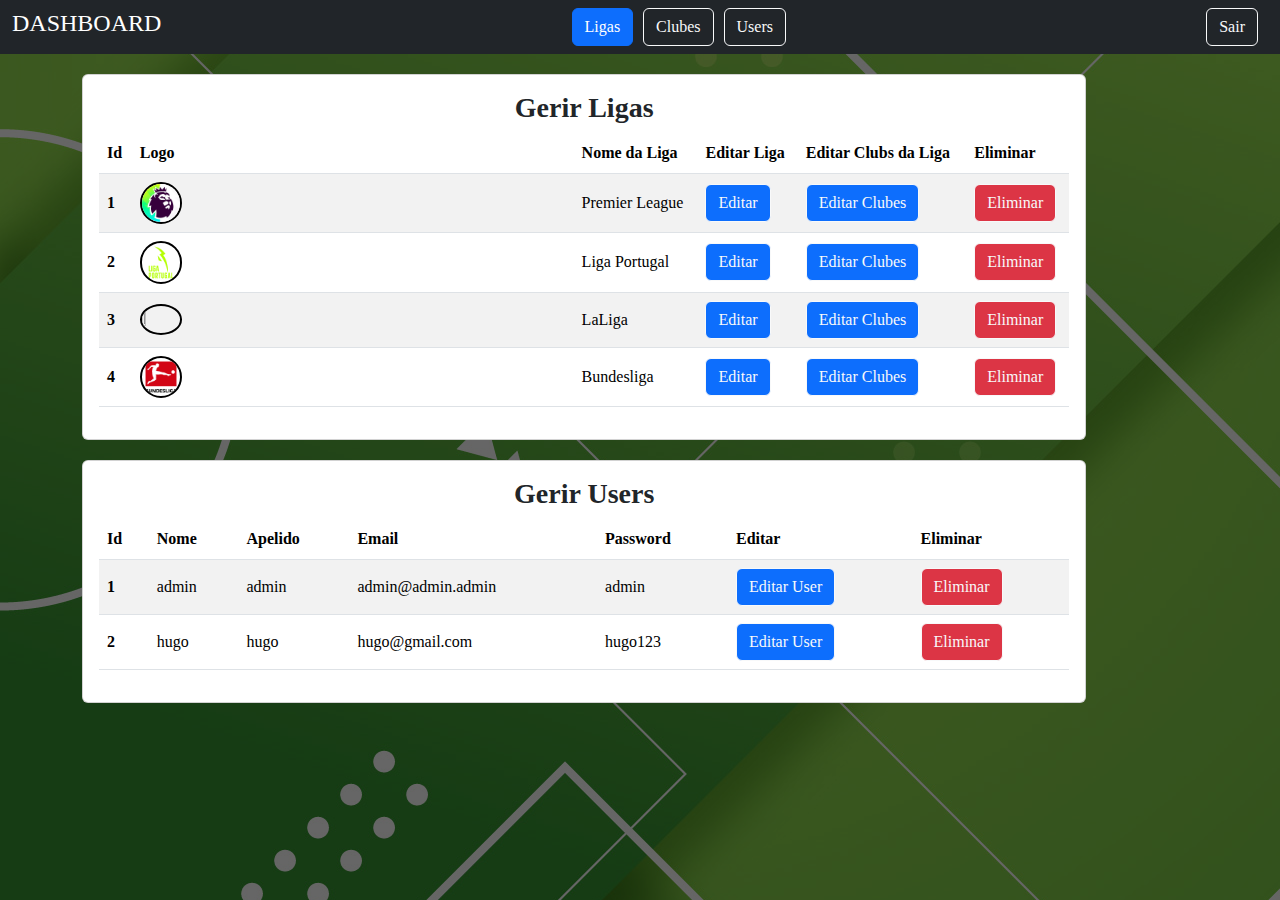
==== admin.html @ 577b0f96 "Added Toast when deleting data" ====
<!DOCTYPE html>
<html lang="en">

<head>
  <meta charset="UTF-8" />
  <meta name="viewport" content="width=device-width, initial-scale=1.0" />
  <title>Ligas de futebol</title>
  
  <script src="https://cdn.jsdelivr.net/npm/bootstrap@5.3.3/dist/js/bootstrap.bundle.min.js" integrity="sha384-YvpcrYf0tY3lHB60NNkmXc5s9fDVZLESaAA55NDzOxhy9GkcIdslK1eN7N6jIeHz" crossorigin="anonymous"></script>
  <link href="https://cdn.jsdelivr.net/npm/bootstrap@5.3.3/dist/css/bootstrap.min.css" rel="stylesheet" integrity="sha384-QWTKZyjpPEjISv5WaRU9OFeRpok6YctnYmDr5pNlyT2bRjXh0JMhjY6hW+ALEwIH" crossorigin="anonymous">
  <link rel="stylesheet" href="css/style.css">
  <script src="jquery/jquery-3.6.0.min.js"></script>
  <link rel="stylesheet" href="https://cdn.jsdelivr.net/npm/toastify-js/src/toastify.min.css">
</head>

<body>
  <div class="intro">
    <div class="maskBlack">

        <nav class="navbar navbar-expand-sm bg-info navbar-info bg-dark ">

            <div class="container-fluid">
        
              <h4 class="text-white">DASHBOARD</h4>
        
              <ul class="navbar-nav mr-auto">
        
                <li class="nav-item pr-2">

                    <button type="button" class="btn btn-primary">Ligas</button>

                </li>
                <li class="nav-item">
                  <a class="btn btn-outline-light" href="#clubes" role="button">Clubes</a>
                </li>
                <li class="nav-item">
                  <a class="btn btn-outline-light" href="#users" role="button">Users</a>
                </li>
        
              </ul>
        
              <ul class="navbar-nav">
        
                <li class="nav-item">
                  <a class="btn btn-outline-light" href="index.html" role="button">Sair</a>
        
              </ul>
        
            </div>
          </nav>

      <div class="container">

      
        <div class="card">
          <div class="card-body">

            <h3 class="card-title">Gerir Ligas</h3>
           
            <table class="table table-striped align-middle">
              <thead>
                <tr>
                  <th scope="col">Id</th>
                  <th scope="col">Logo</th>
                  <th scope="col">Nome da Liga</th>
                  <th scope="col">Editar Liga</th>
                  <th scope="col">Editar Clubs da Liga</th>
                  <th scope="col">Eliminar</th>
                </tr>
              </thead>
              <tbody id="leagues">
            </tbody>
            </table>

          </div>
        </div>
        <div class="card">
          <div class="card-body">

            <h3 class="card-title">Gerir Users</h3>
           
            <table class="table table-striped align-middle">
              <thead>
                <tr>
                  <th scope="col">Id</th>
                  <th scope="col">Nome</th>
                  <th scope="col">Apelido</th>
                  <th scope="col">Email</th>
                  <th scope="col">Password</th>
                  <th scope="col">Editar</th>
                  <th scope="col">Eliminar</th>
                </tr>
              </thead>
              <tbody id="userAdmin">
            </tbody>
            </table>

          </div>
        </div>

    
</div>  
<!-- MODAL LIGAS-->
      <div class="modal fade modal-dialog-scrollable" id="modalLiga" tabindex="-1" aria-labelledby="exampleModalLabel" aria-hidden="true">
        <div class="modal-dialog">
          <div class="modal-content">
            <div class="modal-header">
              <h5 class="modal-title" id="exampleModalLabel">Modal Liga</h5>
              <button type="button" class="btn-close" data-bs-dismiss="modal" aria-label="Close"></button>
            </div>
            <div class="modal-body">
            
              <table class="table table-striped align-middle table-responsive table-sm">
                <thead>
                  <tr>
                    <th scope="col"><input type="nome" class="form-control" id="idUser" placeholder="Nome"></th>
                    <th scope="col"><input type="nome" class="form-control" id="idUser" placeholder="Logo (??)"></th>
                  </tr>
                </thead>
                <tbody id="mLiga">
              </tbody>
              </table>


            </div>
            <div class="modal-footer">
              <button type="button" class="btn btn-secondary" data-bs-dismiss="modal">Close</button>
              <button type="button" class="btn btn-primary" data-bs-toggle="modal" data-bs-target="#modalV2">Save changes</button>
            </div>
          </div>
        </div>
      </div>

<!-- MODAL VARIOS Clubes-->
      <div class="modal fade" id="modalClub" tabindex="-1" aria-labelledby="exampleModalLabel" aria-hidden="true">
        <div class="modal-dialog">
          <div class="modal-content">
            <div class="modal-header">
              <h5 class="modal-title" id="exampleModalLabel">Modal Clubes</h5>
              <button type="button" class="btn-close" data-bs-dismiss="modal" aria-label="Close"></button>
            </div>


            <div class="modal-body">
              
              <table class="table table-striped align-middle table-responsive table-sm">
                <thead>
                  <tr>
                    <th scope="col">Logo</th>
                    <th scope="col">Nome</th>
                    <th scope="col">Cidade</th>
                    <th scope="col">Fundação</th>
                    <th scope="col">Editar</th>
                    <th scope="col">Eliminar</th>
                  </tr>
                </thead>
                <tbody id="mClub">
              </tbody>
              </table>

            </div>
            <div class="modal-footer">
              <button type="button" class="btn btn-secondary" data-bs-dismiss="modal">Close</button>
              <button type="button" class="btn btn-primary">Save changes</button>
            </div>
          </div>
        </div>
      </div>
<!-- MODAL Users-->
<div class="modal fade" id="modalUser" tabindex="-1" aria-labelledby="exampleModalLabel" aria-hidden="true">
  <div class="modal-dialog">
    <div class="modal-content">
      <div class="modal-header">
        <h5 class="modal-title" id="exampleModalLabel">Modal User</h5>
        <button type="button" class="btn-close" data-bs-dismiss="modal" aria-label="Close"></button>
      </div>


      <div class="modal-body">
        
        <table class="table table-striped align-middle table-responsive table-sm">
          <thead>
            <tr>
              <th scope="col"><input type="nome" class="form-control" id="idUser" placeholder="Nome"></th>
              <th scope="col"><input type="nome" class="form-control" id="idUser" placeholder="Apelido"></th>
              <th scope="col"><input type="nome" class="form-control" id="idUser" placeholder="Email"></th>
              <th scope="col"><input type="nome" class="form-control" id="idUser" placeholder="Password"></th>

            </tr>
          </thead>
          <tbody id="mUser">
        </tbody>
        </table>

      </div>
      <div class="modal-footer">
        <button type="button" class="btn btn-secondary" data-bs-dismiss="modal">Close</button>
        <button type="button" class="btn btn-primary">Save changes</button>
      </div>
    </div>
  </div>
</div>
<!-- MODAL CLUBE SOLO-->
<div class="modal fade modal-dialog-scrollable" id="modalClubSolo" tabindex="-1" aria-labelledby="exampleModalLabel" aria-hidden="true">
  <div class="modal-dialog">
    <div class="modal-content">
      <div class="modal-header">
        <h5 class="modal-title" id="exampleModalLabel">Modal Liga</h5>
        <button type="button" class="btn-close" data-bs-dismiss="modal" aria-label="Close"></button>
      </div>
      <div class="modal-body">
      
        <table class="table table-striped align-middle table-responsive table-sm">
          <thead>
            <tr>
              <th scope="col"><input type="nome" class="form-control" id="idUser" placeholder="Logo (??)"></th>
              <th scope="col"><input type="nome" class="form-control" id="idUser" placeholder="Nome"></th>
              <th scope="col"><input type="nome" class="form-control" id="idUser" placeholder="Cidade"></th>
              <th scope="col"><input type="nome" class="form-control" id="idUser" placeholder="Fundação"></th>
            </tr>
          </thead>
          <tbody id="mClubSolo">
        </tbody>
        </table>


      </div>
      <div class="modal-footer">
        <button type="button" class="btn btn-secondary" data-bs-dismiss="modal">Close</button>
        <button type="button" class="btn btn-primary" data-bs-toggle="modal" data-bs-target="#modalV2">Save changes</button>
      </div>
    </div>
  </div>
</div>

    </div>
  </div>

  <script src="js/admin.js"></script>
  <script src="https://cdn.jsdelivr.net/npm/toastify-js"></script>
</body>

</html>
---- css/style.css ----
* {
    font-family: 'Roboto';
}

#imagemAdmin{

    height: 10%;
    width: 10%;

}

/*LOGIN PAGE*/
.intro {
    background-image: url("../img/loginBackground.jpg");
    height: 100vh;

}

.maskBlack {

    background-color: rgba(0, 0, 0, 0.6);
    height: 100vh;

}

.redonda {

    border-radius: 1rem;
}

.fade {

    background-color: rgba(0, 0, 0, 0.6);
    height: 100vh;
}

/*NAVBAR*/
#navbar {
    height: 1% !important;
}


#logo,
#user {
    width: 15%;
    height: 15%;
}

#collapsibleNavbar {
    justify-content: right;
}

#dropdown {
    text-align: right;
}

/*INDEX PAGE*/
#header {
    padding-top: 10px;
    text-align: center;
    color: white;
}

.card-title {
    text-align: center;
    font-weight: bold;
}

.card-text {
    text-align: justify;
}

.btn-card {
    text-align: center !important;
    margin: 0 auto;
    display: flow !important;
}

/*admin PAGE*/

.navbar-nav>li {
    margin-right: 10px;
}

.logocircular {
    border-radius: 50%;
    border: 2px solid black;

}

.col-md-3 {
    text-align: -webkit-center;
}

.card {
    margin-top: 20px;
    width: 90%;
}

a.nav-link {
    color: white;
}

a.nav-link:hover {
    color: white;
    font-weight: bold;
    animation-timing-function: ease-out;
}

#backarrow {
    width: 5%;
    height: 11%;
}
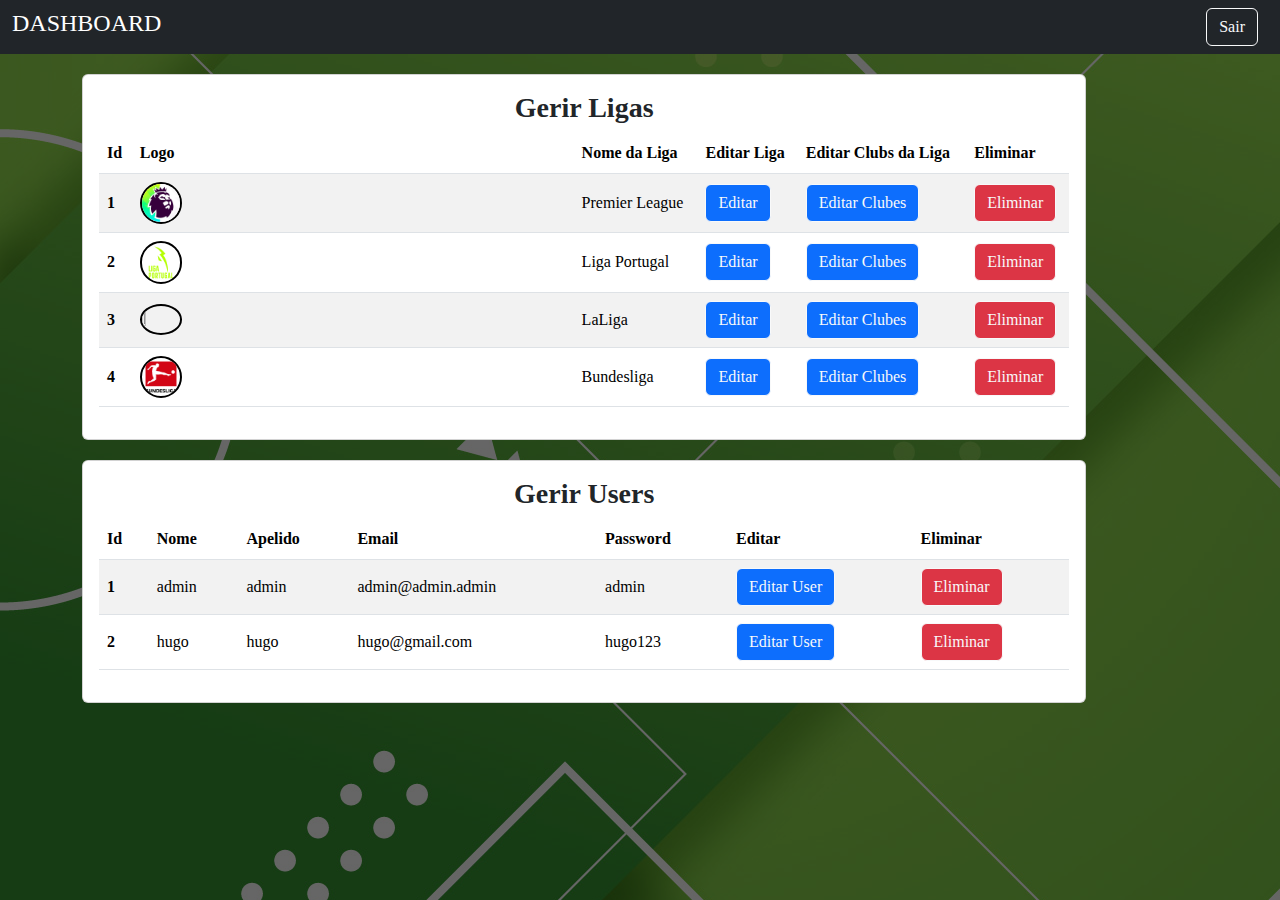
==== commit 799f63dd: "Update admin.html" ====
--- a/admin.html
+++ b/admin.html
@@ -22,22 +22,6 @@
             <div class="container-fluid">
         
               <h4 class="text-white">DASHBOARD</h4>
-        
-              <ul class="navbar-nav mr-auto">
-        
-                <li class="nav-item pr-2">
-
-                    <button type="button" class="btn btn-primary">Ligas</button>
-
-                </li>
-                <li class="nav-item">
-                  <a class="btn btn-outline-light" href="#clubes" role="button">Clubes</a>
-                </li>
-                <li class="nav-item">
-                  <a class="btn btn-outline-light" href="#users" role="button">Users</a>
-                </li>
-        
-              </ul>
         
               <ul class="navbar-nav">
         
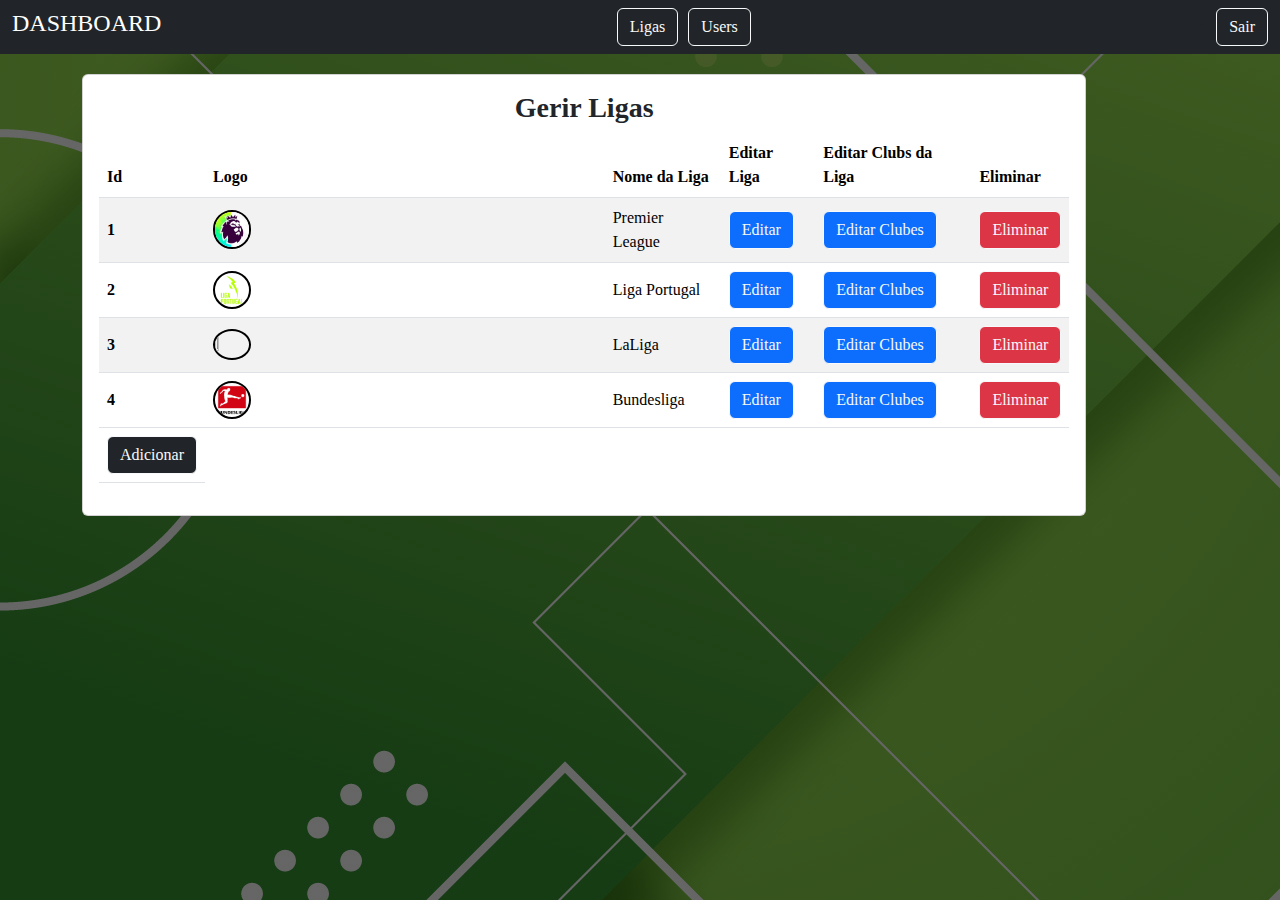
==== commit 39ea4e46: "Responsive Table and Admin separated" ====
--- a/admin.html
+++ b/admin.html
@@ -23,8 +23,16 @@
         
               <h4 class="text-white">DASHBOARD</h4>
         
-              <ul class="navbar-nav">
+              <ul class="navbar-nav mr-auto">
         
+                <li class="nav-item">
+                  <a class="btn btn-outline-light" href="admin.html" role="button">Ligas</a>
+                </li>
+                <li class="nav-item">
+                  <a class="btn btn-outline-light" href="uadmin.html" role="button">Users</a>
+                </li>
+        
+              </ul>
                 <li class="nav-item">
                   <a class="btn btn-outline-light" href="index.html" role="button">Sair</a>
         
@@ -40,48 +48,35 @@
           <div class="card-body">
 
             <h3 class="card-title">Gerir Ligas</h3>
-           
-            <table class="table table-striped align-middle">
+           <div class="table-responsive">
+            <table class="table table-striped align-middle" >
               <thead>
                 <tr>
-                  <th scope="col">Id</th>
-                  <th scope="col">Logo</th>
-                  <th scope="col">Nome da Liga</th>
-                  <th scope="col">Editar Liga</th>
-                  <th scope="col">Editar Clubs da Liga</th>
-                  <th scope="col">Eliminar</th>
+                  <th>Id</th>
+                  <th>Logo</th>
+                  <th>Nome da Liga</th>
+                  <th>Editar Liga</th>
+                  <th>Editar Clubs da Liga</th>
+                  <th>Eliminar</th>
                 </tr>
               </thead>
               <tbody id="leagues">
             </tbody>
+
+            <tfoot>
+              <tr>
+                <td>
+                  <a class="btn btn-dark btn-outline-light "  role="button">Adicionar</a>
+                </td>
+              </tr>
+            </tfoot>
+
+
             </table>
+          </div>
 
           </div>
         </div>
-        <div class="card">
-          <div class="card-body">
-
-            <h3 class="card-title">Gerir Users</h3>
-           
-            <table class="table table-striped align-middle">
-              <thead>
-                <tr>
-                  <th scope="col">Id</th>
-                  <th scope="col">Nome</th>
-                  <th scope="col">Apelido</th>
-                  <th scope="col">Email</th>
-                  <th scope="col">Password</th>
-                  <th scope="col">Editar</th>
-                  <th scope="col">Eliminar</th>
-                </tr>
-              </thead>
-              <tbody id="userAdmin">
-            </tbody>
-            </table>
-
-          </div>
-        </div>
-
     
 </div>  
 <!-- MODAL LIGAS-->
@@ -92,8 +87,8 @@
               <h5 class="modal-title" id="exampleModalLabel">Modal Liga</h5>
               <button type="button" class="btn-close" data-bs-dismiss="modal" aria-label="Close"></button>
             </div>
-            <div class="modal-body">
-            
+            <div class="modal-body table-responsive">
+
               <table class="table table-striped align-middle table-responsive table-sm">
                 <thead>
                   <tr>
@@ -104,7 +99,6 @@
                 <tbody id="mLiga">
               </tbody>
               </table>
-
 
             </div>
             <div class="modal-footer">
@@ -124,8 +118,7 @@
               <button type="button" class="btn-close" data-bs-dismiss="modal" aria-label="Close"></button>
             </div>
 
-
-            <div class="modal-body">
+            <div class="modal-body table-responsive">
               
               <table class="table table-striped align-middle table-responsive table-sm">
                 <thead>
@@ -150,40 +143,7 @@
           </div>
         </div>
       </div>
-<!-- MODAL Users-->
-<div class="modal fade" id="modalUser" tabindex="-1" aria-labelledby="exampleModalLabel" aria-hidden="true">
-  <div class="modal-dialog">
-    <div class="modal-content">
-      <div class="modal-header">
-        <h5 class="modal-title" id="exampleModalLabel">Modal User</h5>
-        <button type="button" class="btn-close" data-bs-dismiss="modal" aria-label="Close"></button>
-      </div>
 
-
-      <div class="modal-body">
-        
-        <table class="table table-striped align-middle table-responsive table-sm">
-          <thead>
-            <tr>
-              <th scope="col"><input type="nome" class="form-control" id="idUser" placeholder="Nome"></th>
-              <th scope="col"><input type="nome" class="form-control" id="idUser" placeholder="Apelido"></th>
-              <th scope="col"><input type="nome" class="form-control" id="idUser" placeholder="Email"></th>
-              <th scope="col"><input type="nome" class="form-control" id="idUser" placeholder="Password"></th>
-
-            </tr>
-          </thead>
-          <tbody id="mUser">
-        </tbody>
-        </table>
-
-      </div>
-      <div class="modal-footer">
-        <button type="button" class="btn btn-secondary" data-bs-dismiss="modal">Close</button>
-        <button type="button" class="btn btn-primary">Save changes</button>
-      </div>
-    </div>
-  </div>
-</div>
 <!-- MODAL CLUBE SOLO-->
 <div class="modal fade modal-dialog-scrollable" id="modalClubSolo" tabindex="-1" aria-labelledby="exampleModalLabel" aria-hidden="true">
   <div class="modal-dialog">
@@ -192,7 +152,7 @@
         <h5 class="modal-title" id="exampleModalLabel">Modal Liga</h5>
         <button type="button" class="btn-close" data-bs-dismiss="modal" aria-label="Close"></button>
       </div>
-      <div class="modal-body">
+      <div class="modal-body table-responsive">
       
         <table class="table table-striped align-middle table-responsive table-sm">
           <thead>
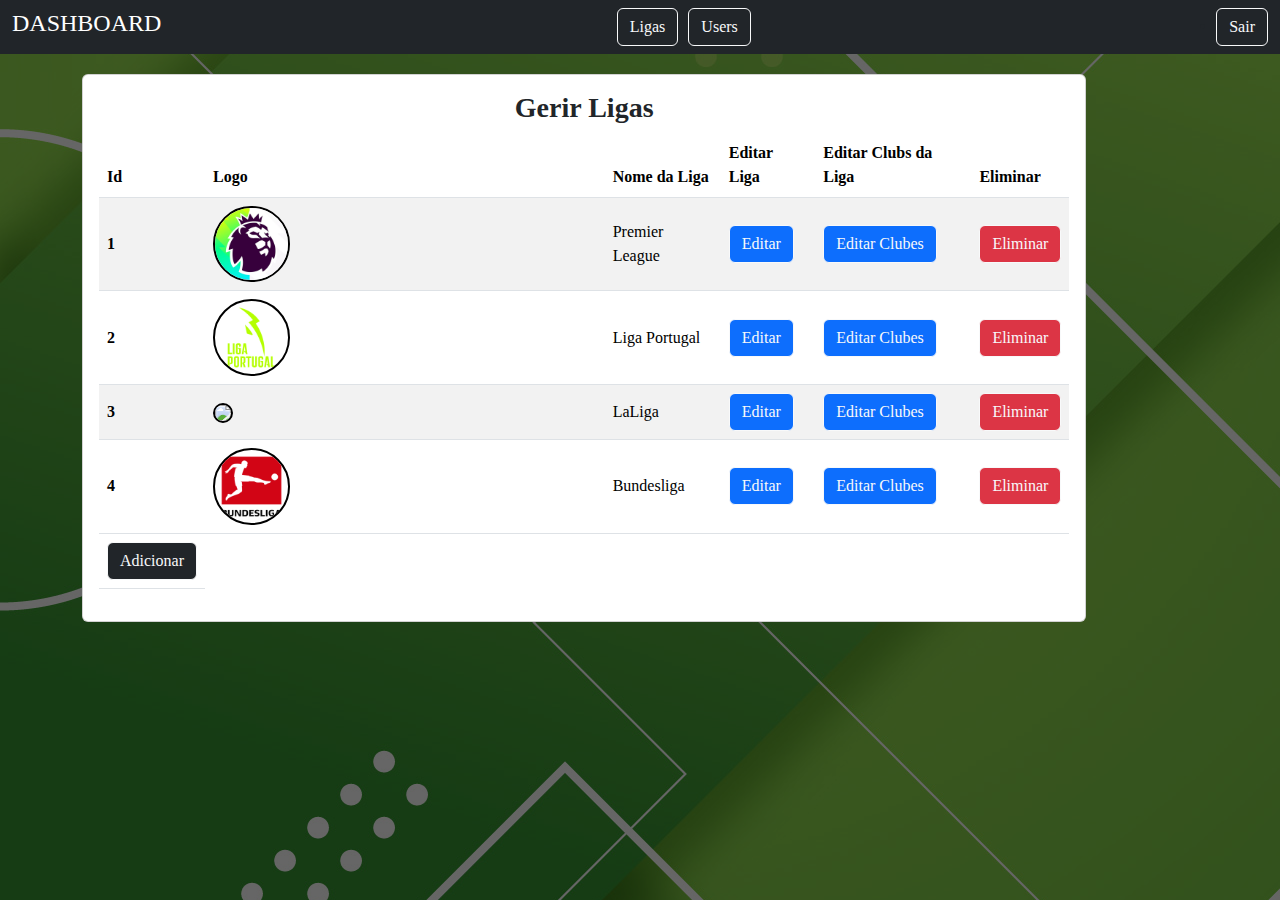
==== commit fd7f0771: "Some changes" ====
--- a/admin.html
+++ b/admin.html
@@ -79,6 +79,7 @@
         </div>
     
 </div>  
+
 <!-- MODAL LIGAS-->
       <div class="modal fade modal-dialog-scrollable" id="modalLiga" tabindex="-1" aria-labelledby="exampleModalLabel" aria-hidden="true">
         <div class="modal-dialog">
@@ -102,14 +103,14 @@
 
             </div>
             <div class="modal-footer">
-              <button type="button" class="btn btn-secondary" data-bs-dismiss="modal">Close</button>
-              <button type="button" class="btn btn-primary" data-bs-toggle="modal" data-bs-target="#modalV2">Save changes</button>
+              <button type="button" class="btn btn-secondary" data-bs-dismiss="modal">Fechar</button>
+              <button type="button" class="btn btn-success btn-outline-light" data-bs-toggle="modal" data-bs-target="#modalV2">Guardar Alterações</button>
             </div>
           </div>
         </div>
       </div>
 
-<!-- MODAL VARIOS Clubes-->
+<!-------------------------------------------------------------------------------- MODAL VARIOS Clubes -------------------------------------------------------------------------------------------->
       <div class="modal fade" id="modalClub" tabindex="-1" aria-labelledby="exampleModalLabel" aria-hidden="true">
         <div class="modal-dialog">
           <div class="modal-content">
@@ -137,19 +138,19 @@
 
             </div>
             <div class="modal-footer">
-              <button type="button" class="btn btn-secondary" data-bs-dismiss="modal">Close</button>
-              <button type="button" class="btn btn-primary">Save changes</button>
+              <button type="button" class="btn btn-secondary" data-bs-dismiss="modal">Fechar</button>
+              <button type="button" class="btn btn-primary">Guardar Alterações</button>
             </div>
           </div>
         </div>
       </div>
 
-<!-- MODAL CLUBE SOLO-->
+<!-------------------------------------------------------------------------------- MODAL CLUBE SOLO-------------------------------------------------------------------------------------------->
 <div class="modal fade modal-dialog-scrollable" id="modalClubSolo" tabindex="-1" aria-labelledby="exampleModalLabel" aria-hidden="true">
   <div class="modal-dialog">
     <div class="modal-content">
       <div class="modal-header">
-        <h5 class="modal-title" id="exampleModalLabel">Modal Liga</h5>
+        <h5 class="modal-title" id="exampleModalLabel">Modal Clube</h5>
         <button type="button" class="btn-close" data-bs-dismiss="modal" aria-label="Close"></button>
       </div>
       <div class="modal-body table-responsive">
@@ -170,8 +171,8 @@
 
       </div>
       <div class="modal-footer">
-        <button type="button" class="btn btn-secondary" data-bs-dismiss="modal">Close</button>
-        <button type="button" class="btn btn-primary" data-bs-toggle="modal" data-bs-target="#modalV2">Save changes</button>
+        <button type="button" class="btn btn-secondary" data-bs-dismiss="modal">Fechar</button>
+        <button type="button" class="btn btn-primary" data-bs-toggle="modal" data-bs-target="#modalV2">Guardar Alterações</button>
       </div>
     </div>
   </div>
--- a/css/style.css
+++ b/css/style.css
@@ -4,9 +4,8 @@
 
 #imagemAdmin{
 
-    height: 10%;
-    width: 10%;
-
+    max-width: 20%;
+    height: auto;
 }
 
 /*LOGIN PAGE*/
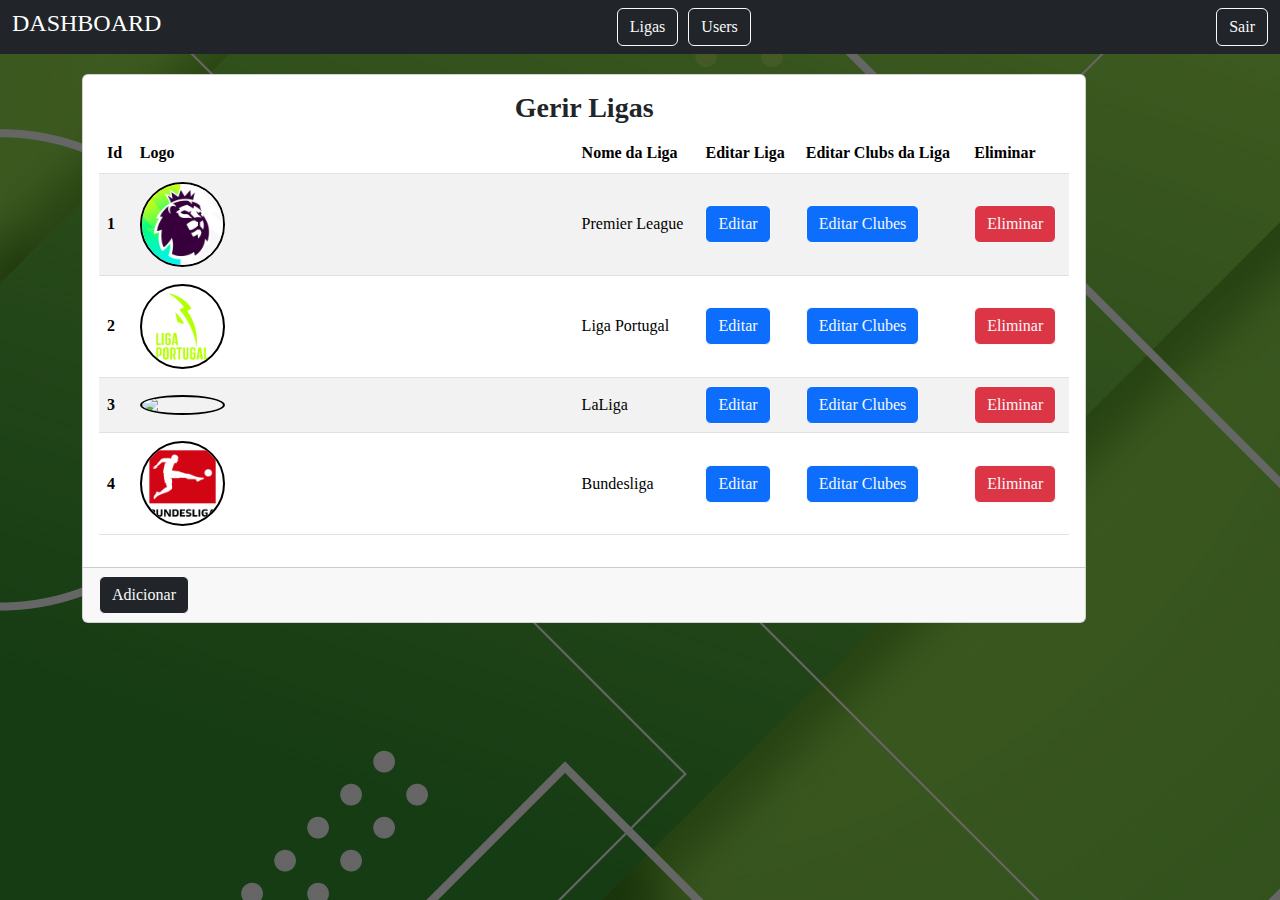
==== commit 3b67e8df: "nada" ====
--- a/admin.html
+++ b/admin.html
@@ -63,18 +63,12 @@
               <tbody id="leagues">
             </tbody>
 
-            <tfoot>
-              <tr>
-                <td>
-                  <a class="btn btn-dark btn-outline-light "  role="button">Adicionar</a>
-                </td>
-              </tr>
-            </tfoot>
-
-
             </table>
           </div>
 
+          </div>
+          <div class="card-footer">
+            <a class="btn btn-dark btn-outline-light "  role="button">Adicionar</a>
           </div>
         </div>
     
@@ -104,7 +98,7 @@
             </div>
             <div class="modal-footer">
               <button type="button" class="btn btn-secondary" data-bs-dismiss="modal">Fechar</button>
-              <button type="button" class="btn btn-success btn-outline-light" data-bs-toggle="modal" data-bs-target="#modalV2">Guardar Alterações</button>
+              <button type="button" class="btn btn-success btn-outline-light" data-bs-toggle="modal" data-bs-target="#modalV2" onclick="showAlertGuardado()">Guardar Alterações</button>
             </div>
           </div>
         </div>
@@ -139,7 +133,7 @@
             </div>
             <div class="modal-footer">
               <button type="button" class="btn btn-secondary" data-bs-dismiss="modal">Fechar</button>
-              <button type="button" class="btn btn-primary">Guardar Alterações</button>
+              <button type="button" class="btn btn-success" onclick="showAlertGuardado()">Guardar Alterações</button>
             </div>
           </div>
         </div>
@@ -172,7 +166,7 @@
       </div>
       <div class="modal-footer">
         <button type="button" class="btn btn-secondary" data-bs-dismiss="modal">Fechar</button>
-        <button type="button" class="btn btn-primary" data-bs-toggle="modal" data-bs-target="#modalV2">Guardar Alterações</button>
+        <button type="button" class="btn btn-success" data-bs-toggle="modal" data-bs-target="#modalV2" onclick="showAlertGuardado()">Guardar Alterações</button>
       </div>
     </div>
   </div>
--- a/css/style.css
+++ b/css/style.css
@@ -4,8 +4,9 @@
 
 #imagemAdmin{
 
+    display: block;
+    height: auto;
     max-width: 20%;
-    height: auto;
 }
 
 /*LOGIN PAGE*/
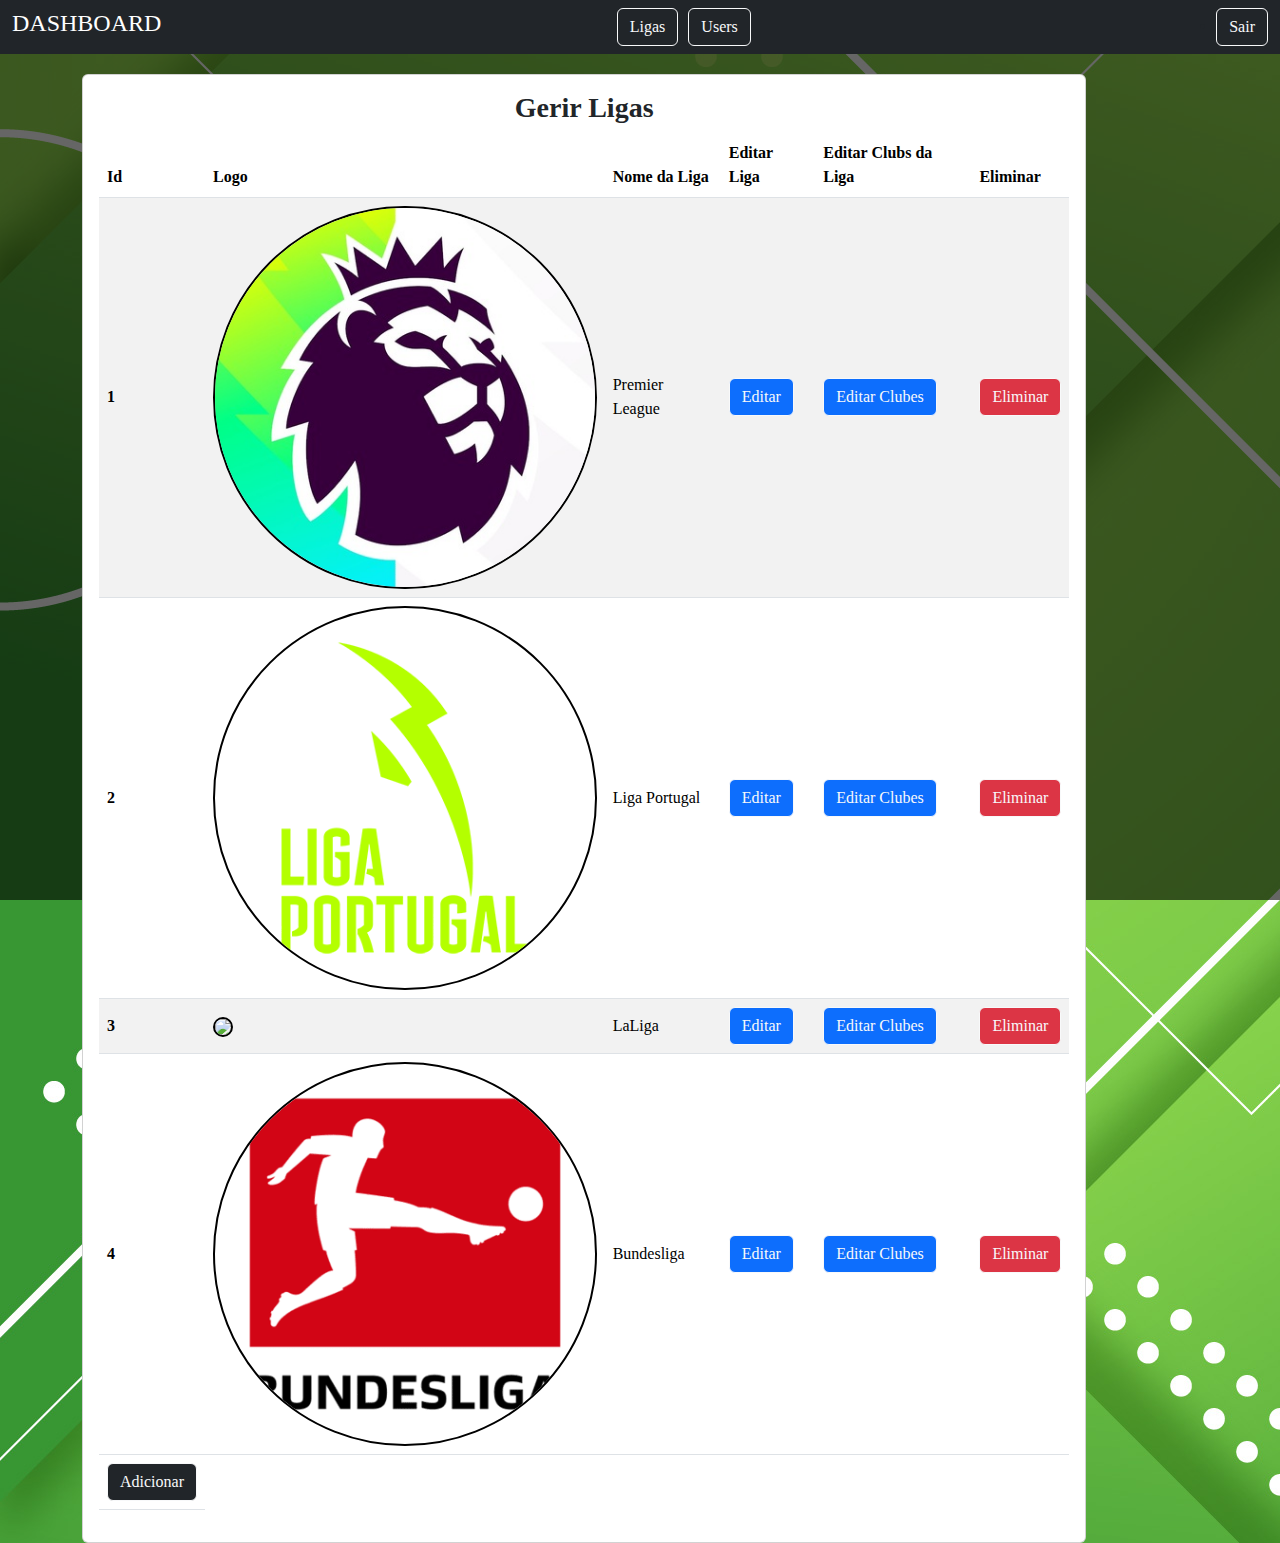
==== commit 368cf798: "Fixed background image to fill pages" ====
--- a/admin.html
+++ b/admin.html
@@ -5,51 +5,53 @@
   <meta charset="UTF-8" />
   <meta name="viewport" content="width=device-width, initial-scale=1.0" />
   <title>Ligas de futebol</title>
-  
-  <script src="https://cdn.jsdelivr.net/npm/bootstrap@5.3.3/dist/js/bootstrap.bundle.min.js" integrity="sha384-YvpcrYf0tY3lHB60NNkmXc5s9fDVZLESaAA55NDzOxhy9GkcIdslK1eN7N6jIeHz" crossorigin="anonymous"></script>
-  <link href="https://cdn.jsdelivr.net/npm/bootstrap@5.3.3/dist/css/bootstrap.min.css" rel="stylesheet" integrity="sha384-QWTKZyjpPEjISv5WaRU9OFeRpok6YctnYmDr5pNlyT2bRjXh0JMhjY6hW+ALEwIH" crossorigin="anonymous">
+
+  <script src="https://cdn.jsdelivr.net/npm/bootstrap@5.3.3/dist/js/bootstrap.bundle.min.js"
+    integrity="sha384-YvpcrYf0tY3lHB60NNkmXc5s9fDVZLESaAA55NDzOxhy9GkcIdslK1eN7N6jIeHz"
+    crossorigin="anonymous"></script>
+  <link href="https://cdn.jsdelivr.net/npm/bootstrap@5.3.3/dist/css/bootstrap.min.css" rel="stylesheet"
+    integrity="sha384-QWTKZyjpPEjISv5WaRU9OFeRpok6YctnYmDr5pNlyT2bRjXh0JMhjY6hW+ALEwIH" crossorigin="anonymous">
   <link rel="stylesheet" href="css/style.css">
   <script src="jquery/jquery-3.6.0.min.js"></script>
   <link rel="stylesheet" href="https://cdn.jsdelivr.net/npm/toastify-js/src/toastify.min.css">
 </head>
 
 <body>
-  <div class="intro">
-    <div class="maskBlack">
+  <div class="maskBlack">
 
-        <nav class="navbar navbar-expand-sm bg-info navbar-info bg-dark ">
+    <nav class="navbar navbar-expand-sm bg-info navbar-info bg-dark ">
 
-            <div class="container-fluid">
-        
-              <h4 class="text-white">DASHBOARD</h4>
-        
-              <ul class="navbar-nav mr-auto">
-        
-                <li class="nav-item">
-                  <a class="btn btn-outline-light" href="admin.html" role="button">Ligas</a>
-                </li>
-                <li class="nav-item">
-                  <a class="btn btn-outline-light" href="uadmin.html" role="button">Users</a>
-                </li>
-        
-              </ul>
-                <li class="nav-item">
-                  <a class="btn btn-outline-light" href="index.html" role="button">Sair</a>
-        
-              </ul>
-        
-            </div>
-          </nav>
+      <div class="container-fluid">
 
-      <div class="container">
+        <h4 class="text-white">DASHBOARD</h4>
 
-      
-        <div class="card">
-          <div class="card-body">
+        <ul class="navbar-nav mr-auto">
 
-            <h3 class="card-title">Gerir Ligas</h3>
-           <div class="table-responsive">
-            <table class="table table-striped align-middle" >
+          <li class="nav-item">
+            <a class="btn btn-outline-light" href="admin.html" role="button">Ligas</a>
+          </li>
+          <li class="nav-item">
+            <a class="btn btn-outline-light" href="uadmin.html" role="button">Users</a>
+          </li>
+
+        </ul>
+        <li class="nav-item">
+          <a class="btn btn-outline-light" href="index.html" role="button">Sair</a>
+
+          </ul>
+
+      </div>
+    </nav>
+
+    <div class="container">
+
+
+      <div class="card">
+        <div class="card-body">
+
+          <h3 class="card-title">Gerir Ligas</h3>
+          <div class="table-responsive">
+            <table class="table table-striped align-middle">
               <thead>
                 <tr>
                   <th>Id</th>
@@ -61,118 +63,128 @@
                 </tr>
               </thead>
               <tbody id="leagues">
-            </tbody>
+              </tbody>
+
+              <tfoot>
+                <tr>
+                  <td>
+                    <a class="btn btn-dark btn-outline-light " role="button">Adicionar</a>
+                  </td>
+                </tr>
+              </tfoot>
+
 
             </table>
           </div>
 
+        </div>
+      </div>
+
+    </div>
+
+    <!-- MODAL LIGAS-->
+    <div class="modal fade modal-dialog-scrollable" id="modalLiga" tabindex="-1" aria-labelledby="exampleModalLabel"
+      aria-hidden="true">
+      <div class="modal-dialog">
+        <div class="modal-content">
+          <div class="modal-header">
+            <h5 class="modal-title" id="exampleModalLabel">Modal Liga</h5>
+            <button type="button" class="btn-close" data-bs-dismiss="modal" aria-label="Close"></button>
           </div>
-          <div class="card-footer">
-            <a class="btn btn-dark btn-outline-light "  role="button">Adicionar</a>
+          <div class="modal-body table-responsive">
+
+            <table class="table table-striped align-middle table-responsive table-sm">
+              <thead>
+                <tr>
+                  <th scope="col"><input type="nome" class="form-control" id="idUser" placeholder="Nome"></th>
+                  <th scope="col"><input type="nome" class="form-control" id="idUser" placeholder="Logo (??)"></th>
+                </tr>
+              </thead>
+              <tbody id="mLiga">
+              </tbody>
+            </table>
+
           </div>
-        </div>
-    
-</div>  
-
-<!-- MODAL LIGAS-->
-      <div class="modal fade modal-dialog-scrollable" id="modalLiga" tabindex="-1" aria-labelledby="exampleModalLabel" aria-hidden="true">
-        <div class="modal-dialog">
-          <div class="modal-content">
-            <div class="modal-header">
-              <h5 class="modal-title" id="exampleModalLabel">Modal Liga</h5>
-              <button type="button" class="btn-close" data-bs-dismiss="modal" aria-label="Close"></button>
-            </div>
-            <div class="modal-body table-responsive">
-
-              <table class="table table-striped align-middle table-responsive table-sm">
-                <thead>
-                  <tr>
-                    <th scope="col"><input type="nome" class="form-control" id="idUser" placeholder="Nome"></th>
-                    <th scope="col"><input type="nome" class="form-control" id="idUser" placeholder="Logo (??)"></th>
-                  </tr>
-                </thead>
-                <tbody id="mLiga">
-              </tbody>
-              </table>
-
-            </div>
-            <div class="modal-footer">
-              <button type="button" class="btn btn-secondary" data-bs-dismiss="modal">Fechar</button>
-              <button type="button" class="btn btn-success btn-outline-light" data-bs-toggle="modal" data-bs-target="#modalV2" onclick="showAlertGuardado()">Guardar Alterações</button>
-            </div>
+          <div class="modal-footer">
+            <button type="button" class="btn btn-secondary" data-bs-dismiss="modal">Fechar</button>
+            <button type="button" class="btn btn-success btn-outline-light" data-bs-toggle="modal"
+              data-bs-target="#modalV2">Guardar Alterações</button>
           </div>
         </div>
       </div>
+    </div>
 
-<!-------------------------------------------------------------------------------- MODAL VARIOS Clubes -------------------------------------------------------------------------------------------->
-      <div class="modal fade" id="modalClub" tabindex="-1" aria-labelledby="exampleModalLabel" aria-hidden="true">
-        <div class="modal-dialog">
-          <div class="modal-content">
-            <div class="modal-header">
-              <h5 class="modal-title" id="exampleModalLabel">Modal Clubes</h5>
-              <button type="button" class="btn-close" data-bs-dismiss="modal" aria-label="Close"></button>
-            </div>
+    <!-------------------------------------------------------------------------------- MODAL VARIOS Clubes -------------------------------------------------------------------------------------------->
+    <div class="modal fade" id="modalClub" tabindex="-1" aria-labelledby="exampleModalLabel" aria-hidden="true">
+      <div class="modal-dialog">
+        <div class="modal-content">
+          <div class="modal-header">
+            <h5 class="modal-title" id="exampleModalLabel">Modal Clubes</h5>
+            <button type="button" class="btn-close" data-bs-dismiss="modal" aria-label="Close"></button>
+          </div>
 
-            <div class="modal-body table-responsive">
-              
-              <table class="table table-striped align-middle table-responsive table-sm">
-                <thead>
-                  <tr>
-                    <th scope="col">Logo</th>
-                    <th scope="col">Nome</th>
-                    <th scope="col">Cidade</th>
-                    <th scope="col">Fundação</th>
-                    <th scope="col">Editar</th>
-                    <th scope="col">Eliminar</th>
-                  </tr>
-                </thead>
-                <tbody id="mClub">
+          <div class="modal-body table-responsive">
+
+            <table class="table table-striped align-middle table-responsive table-sm">
+              <thead>
+                <tr>
+                  <th scope="col">Logo</th>
+                  <th scope="col">Nome</th>
+                  <th scope="col">Cidade</th>
+                  <th scope="col">Fundação</th>
+                  <th scope="col">Editar</th>
+                  <th scope="col">Eliminar</th>
+                </tr>
+              </thead>
+              <tbody id="mClub">
               </tbody>
-              </table>
+            </table>
 
-            </div>
-            <div class="modal-footer">
-              <button type="button" class="btn btn-secondary" data-bs-dismiss="modal">Fechar</button>
-              <button type="button" class="btn btn-success" onclick="showAlertGuardado()">Guardar Alterações</button>
-            </div>
+          </div>
+          <div class="modal-footer">
+            <button type="button" class="btn btn-secondary" data-bs-dismiss="modal">Fechar</button>
+            <button type="button" class="btn btn-primary">Guardar Alterações</button>
           </div>
         </div>
       </div>
+    </div>
 
-<!-------------------------------------------------------------------------------- MODAL CLUBE SOLO-------------------------------------------------------------------------------------------->
-<div class="modal fade modal-dialog-scrollable" id="modalClubSolo" tabindex="-1" aria-labelledby="exampleModalLabel" aria-hidden="true">
-  <div class="modal-dialog">
-    <div class="modal-content">
-      <div class="modal-header">
-        <h5 class="modal-title" id="exampleModalLabel">Modal Clube</h5>
-        <button type="button" class="btn-close" data-bs-dismiss="modal" aria-label="Close"></button>
-      </div>
-      <div class="modal-body table-responsive">
-      
-        <table class="table table-striped align-middle table-responsive table-sm">
-          <thead>
-            <tr>
-              <th scope="col"><input type="nome" class="form-control" id="idUser" placeholder="Logo (??)"></th>
-              <th scope="col"><input type="nome" class="form-control" id="idUser" placeholder="Nome"></th>
-              <th scope="col"><input type="nome" class="form-control" id="idUser" placeholder="Cidade"></th>
-              <th scope="col"><input type="nome" class="form-control" id="idUser" placeholder="Fundação"></th>
-            </tr>
-          </thead>
-          <tbody id="mClubSolo">
-        </tbody>
-        </table>
+    <!-------------------------------------------------------------------------------- MODAL CLUBE SOLO-------------------------------------------------------------------------------------------->
+    <div class="modal fade modal-dialog-scrollable" id="modalClubSolo" tabindex="-1" aria-labelledby="exampleModalLabel"
+      aria-hidden="true">
+      <div class="modal-dialog">
+        <div class="modal-content">
+          <div class="modal-header">
+            <h5 class="modal-title" id="exampleModalLabel">Modal Clube</h5>
+            <button type="button" class="btn-close" data-bs-dismiss="modal" aria-label="Close"></button>
+          </div>
+          <div class="modal-body table-responsive">
+
+            <table class="table table-striped align-middle table-responsive table-sm">
+              <thead>
+                <tr>
+                  <th scope="col"><input type="nome" class="form-control" id="idUser" placeholder="Logo (??)"></th>
+                  <th scope="col"><input type="nome" class="form-control" id="idUser" placeholder="Nome"></th>
+                  <th scope="col"><input type="nome" class="form-control" id="idUser" placeholder="Cidade"></th>
+                  <th scope="col"><input type="nome" class="form-control" id="idUser" placeholder="Fundação"></th>
+                </tr>
+              </thead>
+              <tbody id="mClubSolo">
+              </tbody>
+            </table>
 
 
-      </div>
-      <div class="modal-footer">
-        <button type="button" class="btn btn-secondary" data-bs-dismiss="modal">Fechar</button>
-        <button type="button" class="btn btn-success" data-bs-toggle="modal" data-bs-target="#modalV2" onclick="showAlertGuardado()">Guardar Alterações</button>
+          </div>
+          <div class="modal-footer">
+            <button type="button" class="btn btn-secondary" data-bs-dismiss="modal">Fechar</button>
+            <button type="button" class="btn btn-primary" data-bs-toggle="modal" data-bs-target="#modalV2">Guardar
+              Alterações</button>
+          </div>
+        </div>
       </div>
     </div>
+
   </div>
-</div>
-
-    </div>
   </div>
 
   <script src="js/admin.js"></script>
--- a/css/style.css
+++ b/css/style.css
@@ -1,26 +1,30 @@
+html {
+    margin: 0;
+    height: 100%;
+}
+
 * {
     font-family: 'Roboto';
 }
 
 #imagemAdmin{
-
-    display: block;
     height: auto;
-    max-width: 20%;
 }
 
 /*LOGIN PAGE*/
-.intro {
+body {
     background-image: url("../img/loginBackground.jpg");
-    height: 100vh;
-
+    background-repeat: no-repeat;
+    background-attachment: fixed;
+    margin: 0;
+    height: 100%;
 }
 
 .maskBlack {
-
+    background-repeat: no-repeat;
+    background-attachment: fixed;
     background-color: rgba(0, 0, 0, 0.6);
-    height: 100vh;
-
+    height: -webkit-fill-available;
 }
 
 .redonda {
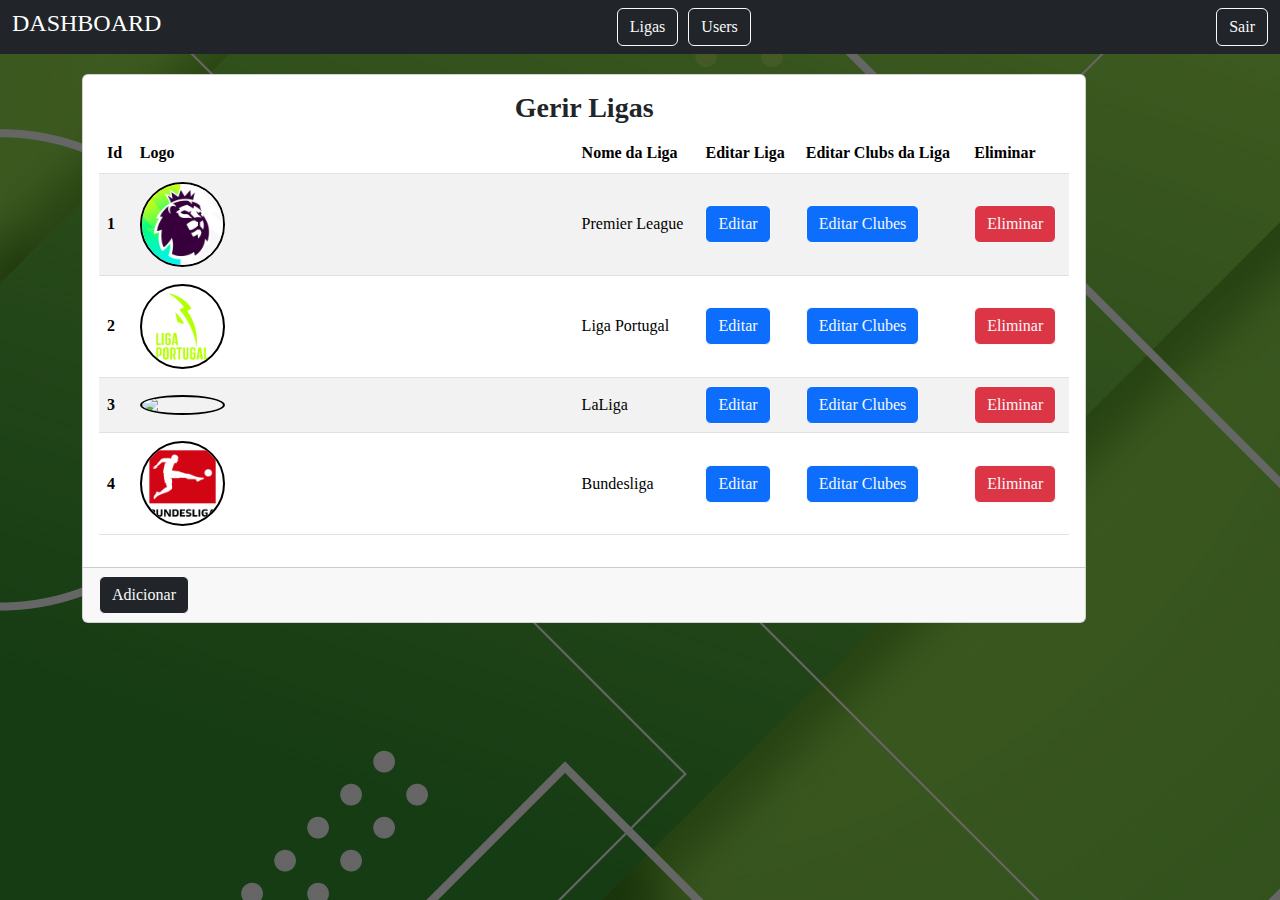
==== commit d7422657: "Merge branch 'paulo' of https://github.com/mchuguinho/LigasFutebol into paulo" ====
--- a/admin.html
+++ b/admin.html
@@ -63,24 +63,18 @@
                 </tr>
               </thead>
               <tbody id="leagues">
-              </tbody>
-
-              <tfoot>
-                <tr>
-                  <td>
-                    <a class="btn btn-dark btn-outline-light " role="button">Adicionar</a>
-                  </td>
-                </tr>
-              </tfoot>
-
+            </tbody>
 
             </table>
           </div>
 
+          </div>
+          <div class="card-footer">
+            <a class="btn btn-dark btn-outline-light "  role="button">Adicionar</a>
+          </div>
         </div>
-      </div>
-
-    </div>
+    
+</div>  
 
     <!-- MODAL LIGAS-->
     <div class="modal fade modal-dialog-scrollable" id="modalLiga" tabindex="-1" aria-labelledby="exampleModalLabel"
@@ -104,15 +98,14 @@
               </tbody>
             </table>
 
-          </div>
-          <div class="modal-footer">
-            <button type="button" class="btn btn-secondary" data-bs-dismiss="modal">Fechar</button>
-            <button type="button" class="btn btn-success btn-outline-light" data-bs-toggle="modal"
-              data-bs-target="#modalV2">Guardar Alterações</button>
+            </div>
+            <div class="modal-footer">
+              <button type="button" class="btn btn-secondary" data-bs-dismiss="modal">Fechar</button>
+              <button type="button" class="btn btn-success btn-outline-light" data-bs-toggle="modal" data-bs-target="#modalV2" onclick="showAlertGuardado()">Guardar Alterações</button>
+            </div>
           </div>
         </div>
       </div>
-    </div>
 
     <!-------------------------------------------------------------------------------- MODAL VARIOS Clubes -------------------------------------------------------------------------------------------->
     <div class="modal fade" id="modalClub" tabindex="-1" aria-labelledby="exampleModalLabel" aria-hidden="true">
@@ -140,14 +133,14 @@
               </tbody>
             </table>
 
-          </div>
-          <div class="modal-footer">
-            <button type="button" class="btn btn-secondary" data-bs-dismiss="modal">Fechar</button>
-            <button type="button" class="btn btn-primary">Guardar Alterações</button>
+            </div>
+            <div class="modal-footer">
+              <button type="button" class="btn btn-secondary" data-bs-dismiss="modal">Fechar</button>
+              <button type="button" class="btn btn-success" onclick="showAlertGuardado()">Guardar Alterações</button>
+            </div>
           </div>
         </div>
       </div>
-    </div>
 
     <!-------------------------------------------------------------------------------- MODAL CLUBE SOLO-------------------------------------------------------------------------------------------->
     <div class="modal fade modal-dialog-scrollable" id="modalClubSolo" tabindex="-1" aria-labelledby="exampleModalLabel"
@@ -174,15 +167,14 @@
             </table>
 
 
-          </div>
-          <div class="modal-footer">
-            <button type="button" class="btn btn-secondary" data-bs-dismiss="modal">Fechar</button>
-            <button type="button" class="btn btn-primary" data-bs-toggle="modal" data-bs-target="#modalV2">Guardar
-              Alterações</button>
-          </div>
-        </div>
+      </div>
+      <div class="modal-footer">
+        <button type="button" class="btn btn-secondary" data-bs-dismiss="modal">Fechar</button>
+        <button type="button" class="btn btn-success" data-bs-toggle="modal" data-bs-target="#modalV2" onclick="showAlertGuardado()">Guardar Alterações</button>
       </div>
     </div>
+  </div>
+</div>
 
   </div>
   </div>
--- a/css/style.css
+++ b/css/style.css
@@ -8,7 +8,10 @@
 }
 
 #imagemAdmin{
+
+    display: block;
     height: auto;
+    max-width: 20%;
 }
 
 /*LOGIN PAGE*/
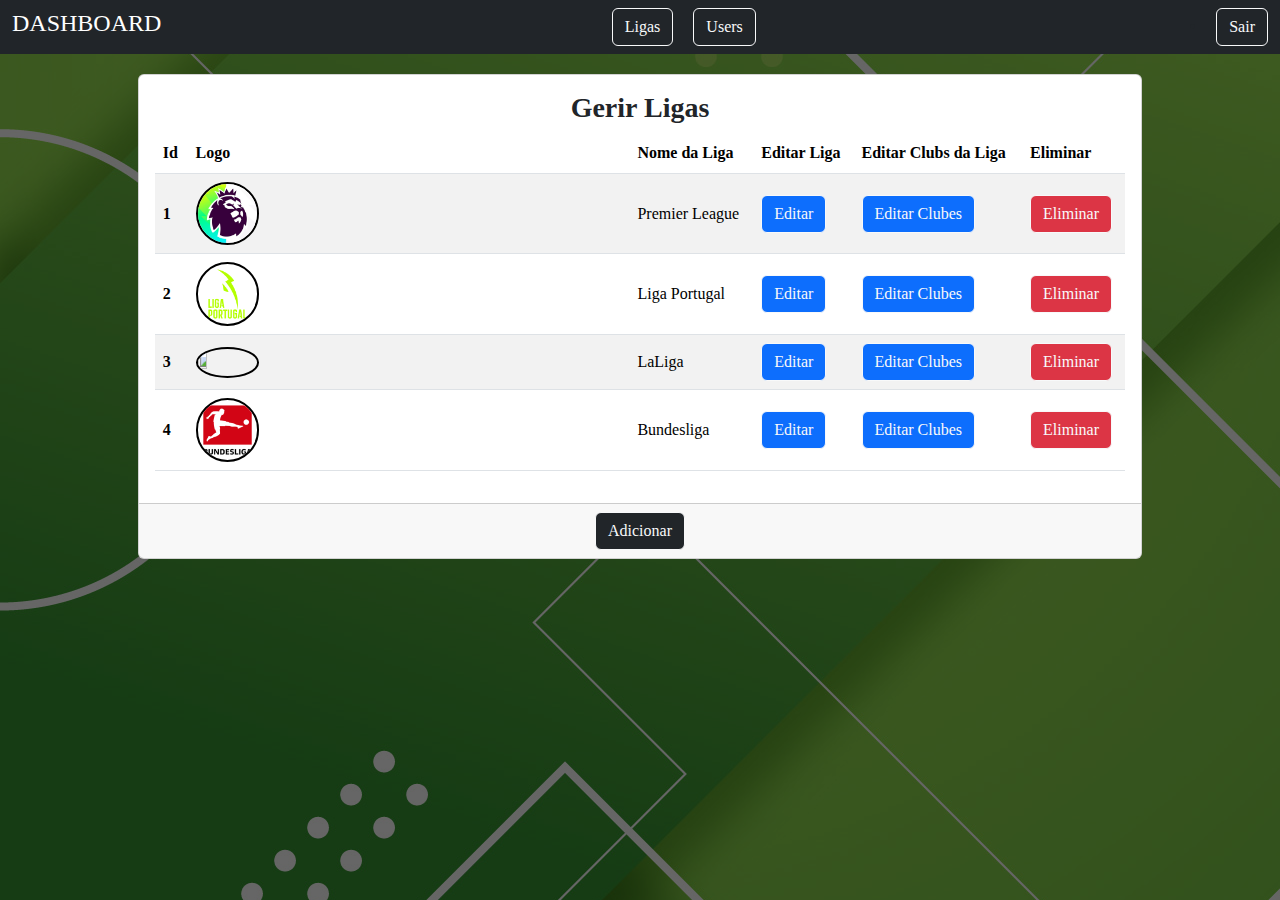
==== commit 0337b30e: "DJ Khaled: 'Another one'" ====
--- a/admin.html
+++ b/admin.html
@@ -5,7 +5,7 @@
   <meta charset="UTF-8" />
   <meta name="viewport" content="width=device-width, initial-scale=1.0" />
   <title>Ligas de futebol</title>
-
+  <link rel="icon" type="image/x-icon" href="img/logo.png">
   <script src="https://cdn.jsdelivr.net/npm/bootstrap@5.3.3/dist/js/bootstrap.bundle.min.js"
     integrity="sha384-YvpcrYf0tY3lHB60NNkmXc5s9fDVZLESaAA55NDzOxhy9GkcIdslK1eN7N6jIeHz"
     crossorigin="anonymous"></script>
@@ -19,7 +19,7 @@
 <body>
   <div class="maskBlack">
 
-    <nav class="navbar navbar-expand-sm bg-info navbar-info bg-dark ">
+    <nav class="navbar navbar-expand-sm bg-info navbar-dark bg-dark ">
 
       <div class="container-fluid">
 
@@ -70,7 +70,7 @@
 
           </div>
           <div class="card-footer">
-            <a class="btn btn-dark btn-outline-light "  role="button">Adicionar</a>
+            <a class="btn btn-dark btn-outline-light" role="button">Adicionar</a>
           </div>
         </div>
     
--- a/css/style.css
+++ b/css/style.css
@@ -7,11 +7,13 @@
     font-family: 'Roboto';
 }
 
+.container {
+    text-align: -webkit-center;
+}
+
 #imagemAdmin{
-
     display: block;
     height: auto;
-    max-width: 20%;
 }
 
 /*LOGIN PAGE*/
@@ -23,6 +25,26 @@
     height: 100%;
 }
 
+@media screen and (min-width: 768px){
+    #imagemAdmin {
+        width: 15%;
+        height: 15%;
+    }
+}
+
+@media screen and (max-width: 767px){
+    .maskBlack {
+        height: auto;
+    }
+}
+
+@media (min-width: 768px) and (max-width:991px){
+    #imagemAdmin {
+        width: 30%;
+        height: 30%;
+    }
+}
+
 .maskBlack {
     background-repeat: no-repeat;
     background-attachment: fixed;
@@ -31,12 +53,10 @@
 }
 
 .redonda {
-
     border-radius: 1rem;
 }
 
 .fade {
-
     background-color: rgba(0, 0, 0, 0.6);
     height: 100vh;
 }
@@ -100,7 +120,7 @@
 }
 
 .card {
-    margin-top: 20px;
+    margin: 20px;
     width: 90%;
 }
 
@@ -117,4 +137,10 @@
 #backarrow {
     width: 5%;
     height: 11%;
-}+}
+
+.nav-item {
+    padding-left: 10px;
+    font-weight: bold;
+}
+
